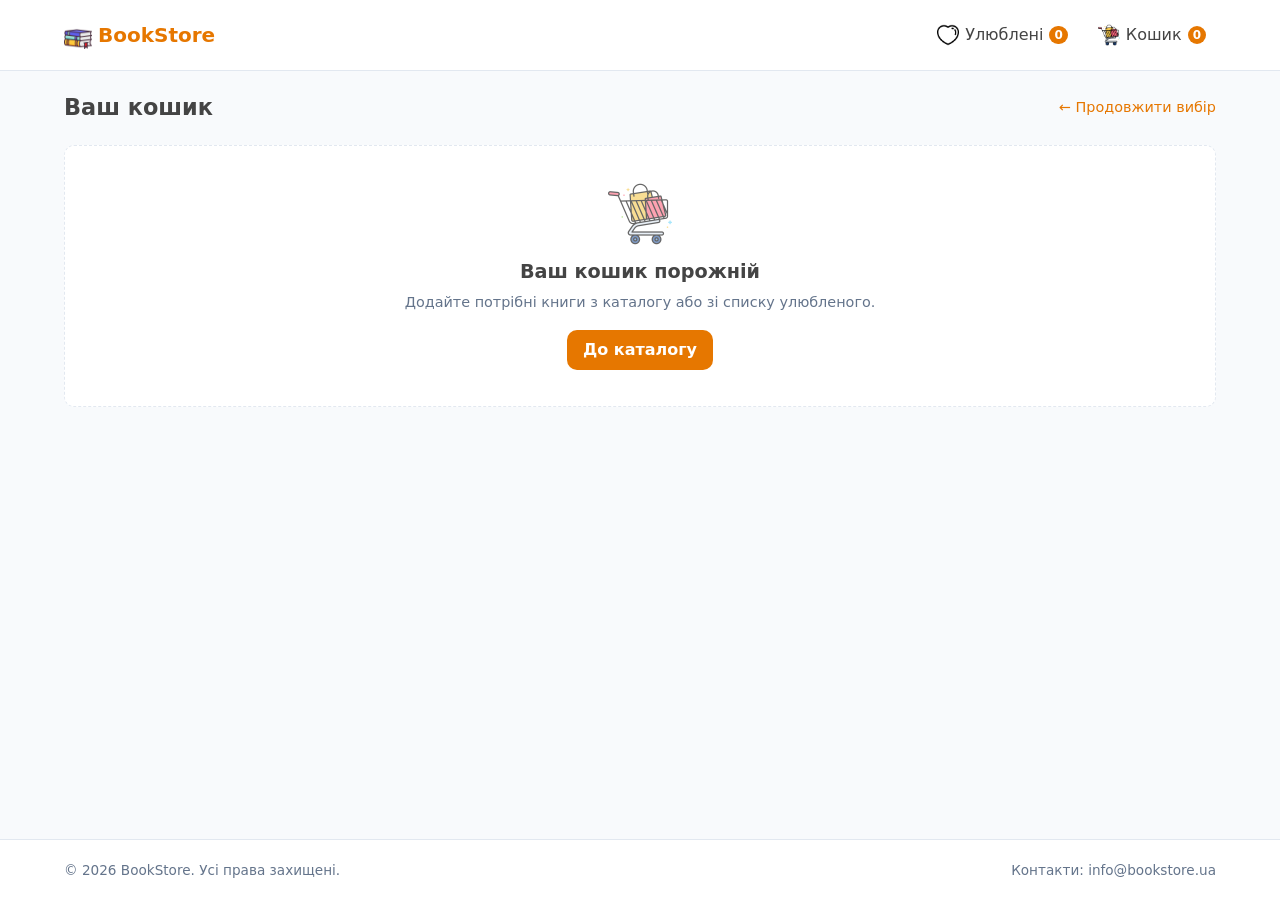
==== cart.html @ f77ba821 "first commit" ====
<!doctype html>
<html lang="uk">
  <head>
    <meta charset="UTF-8" />
    <meta name="viewport" content="width=device-width, initial-scale=1.0" />
    <title>BookStore — Кошик</title>

    <link rel="stylesheet" href="css/base.css" />
    <link rel="stylesheet" href="css/layout.css" />
    <link rel="stylesheet" href="css/components/cart-item.css" />
    <link rel="stylesheet" href="css/components/buttons.css" />
  </head>
  <body>
    <header class="header"></header>

    <main class="main container">
      <div class="page-header">
        <h1 class="page-title">Ваш кошик</h1>
        <a href="index.html" class="back-link">← Продовжити вибір</a>
      </div>

      <div class="cart-layout" id="cart-content">
        <section class="cart-items" id="cart-items-container"></section>

        <aside class="cart-summary">
          <h2 class="cart-summary__title">Підсумок замовлення</h2>
          <div class="cart-summary__row">
            <span>Кількість товарів:</span>
            <span id="summary-total-count">0 шт.</span>
          </div>
          <div class="cart-summary__row cart-summary__row--total">
            <span>Разом:</span>
            <span id="summary-total-price">0 грн</span>
          </div>
          <button
            type="button"
            class="btn btn--primary btn--block"
            id="checkout-button"
          >
            Оформити замовлення
          </button>
        </aside>
      </div>

      <div class="empty-state is-hidden" id="cart-empty">
        <div class="empty-state__icon-wrap">
          <img
            src="img/icons/shopping-cart.png"
            alt="Кошик"
            class="empty-state__img"
          />
        </div>
        <h2 class="empty-state__title">Ваш кошик порожній</h2>
        <p class="empty-state__description">
          Додайте потрібні книги з каталогу або зі списку улюбленого.
        </p>
        <a href="index.html" class="btn btn--primary">До каталогу</a>
      </div>
    </main>

    <footer class="footer"></footer>

    <script type="module" src="js/pages/cart-page.js"></script>
  </body>
</html>
---- css/base.css ----
:root {
  --primary: #e67700;
  --primary-hover: #f08800;
  --bg-page: #f8fafc;
  --bg-card: #ffffff;
  --text-main: #444;
  --text-muted: #64748b;
  --border: #e2e8f0;
  --danger: #ef4444;
  --radius: 10px;
  --shadow: 0 4px 10px rgba(0, 0, 0, 0.05);
  --transition: all 0.25s ease-in-out;
}

*,
*::before,
*::after {
  box-sizing: border-box;
  margin: 0;
  padding: 0;
}

body {
  font-family:
    system-ui,
    -apple-system,
    sans-serif;
  background-color: var(--bg-page);
  color: var(--text-main);
  line-height: 1.5;
  display: flex;
  flex-direction: column;
  min-height: 100vh;
}

a {
  text-decoration: none;
  color: inherit;
}

button,
input,
select {
  font: inherit;
}

img {
  max-width: 100%;
  display: block;
}

.container {
  width: 100%;
  padding: 0 16px;
  margin: 0 auto;
}

@media (min-width: 1200px) {
  .container {
    max-width: 1200px;
    padding: 0 24px;
  }
}

.is-hidden {
  display: none !important;
}

/* Базові CSS-анімації */
@keyframes fadeIn {
  from {
    opacity: 0;
    transform: translateY(6px);
  }
  to {
    opacity: 1;
    transform: translateY(0);
  }
}

.card,
.cart-item,
.empty-state {
  animation: fadeIn 0.3s ease-in-out;
}
---- css/layout.css ----
/* HEADER: Мобільний за замовчуванням */
.header {
  background: var(--bg-card);
  border-bottom: 1px solid var(--border);
  position: sticky;
  top: 0;
  z-index: 100;
}

.header__container {
  display: flex;
  flex-wrap: wrap;
  align-items: center;
  justify-content: space-between;
  gap: 12px;
  padding-top: 12px;
  padding-bottom: 12px;
}

.logo {
  font-size: 1.25rem;
  font-weight: 700;
  color: var(--primary);
  display: flex;
  align-items: center;
  gap: 6px;
}

/* Іконка логотипу */
.logo__icon-img {
  width: 28px;
  height: 28px;
  object-fit: contain;
}

/* Іконки в навігації та пошуку */
.icon-img {
  width: 22px;
  height: 22px;
  object-fit: contain;
  display: block;
}

.icon-img--search {
  width: 18px;
  height: 18px;
  opacity: 0.7;
  transition: var(--transition);
}

.search-bar__button:hover .icon-img--search {
  opacity: 1;
}

/* Порожні блоки */
.empty-state__icon-wrap {
  display: flex;
  justify-content: center;
  margin-bottom: 12px;
}

.empty-state__img {
  width: 64px;
  height: 64px;
  object-fit: contain;
  opacity: 0.6;
}

.search-bar {
  order: 3;
  width: 100%;
  position: relative;
  display: flex;
  align-items: center;
}

.search-bar__input {
  width: 100%;
  padding: 8px 36px 8px 12px;
  border: 1px solid var(--border);
  border-radius: var(--radius);
  background: var(--bg-page);
  outline: none;
  transition: var(--transition);
}

.search-bar__input:focus {
  border-color: var(--primary);
  background: var(--bg-card);
}

.search-bar__icon {
  width: 20px;
  position: absolute;
  right: 12px;
  pointer-events: none;
}

.header__nav {
  display: flex;
  align-items: center;
  gap: 10px;
}

.nav-button {
  display: flex;
  align-items: center;
  gap: 6px;
  padding: 6px 10px;
  border-radius: var(--radius);
  transition: var(--transition);
  position: relative;
}

.nav-button__text {
  display: none; /* Приховано на мобільних */
}

.nav-button:hover,
.nav-button.active {
  background-color: var(--bg-page);
  color: var(--primary);
}

.nav-button__icon {
  width: 20px;
}

/* MAIN ТА CONTENT: Mobile First */
.main {
  flex: 1;
  padding-top: 20px;
  padding-bottom: 32px;
}

.content-layout {
  display: flex;
  flex-direction: column;
  gap: 24px;
}

.page-header {
  display: flex;
  align-items: center;
  justify-content: space-between;
  margin-bottom: 20px;
}

.page-title {
  font-size: 1.4rem;
  font-weight: 700;
}

.back-link {
  color: var(--primary);
  font-size: 0.9rem;
  transition: var(--transition);
}

.back-link:hover {
  text-decoration: underline;
}

.catalog__header {
  display: flex;
  justify-content: space-between;
  align-items: baseline;
  margin-bottom: 16px;
}

.catalog__title {
  font-size: 1.25rem;
  font-weight: 700;
}

.catalog__count {
  font-size: 0.85rem;
  color: var(--text-muted);
}

.catalog__grid {
  display: grid;
  grid-template-columns: 1fr;
  gap: 16px;
}

/* Empty State */
.empty-state,
.catalog__empty {
  text-align: center;
  padding: 36px 16px;
  background: var(--bg-card);
  border: 1px dashed var(--border);
  border-radius: var(--radius);
  margin-top: 16px;
}

.empty-state__icon {
  font-size: 2.5rem;
  margin-bottom: 8px;
}

.empty-state__title {
  font-size: 1.2rem;
  margin-bottom: 6px;
}

.empty-state__description {
  color: var(--text-muted);
  font-size: 0.9rem;
  margin-bottom: 16px;
}

/* FOOTER */
.footer {
  background: var(--bg-card);
  border-top: 1px solid var(--border);
  padding: 20px 0;
  margin-top: auto;
}

.footer__container {
  display: flex;
  flex-direction: column;
  gap: 8px;
  align-items: center;
  text-align: center;
  color: var(--text-muted);
  font-size: 0.85rem;
}

/* --- АДАПТИВНІСТЬ: Планшети (min-width: 640px) --- */
@media (min-width: 640px) {
  .catalog__grid {
    grid-template-columns: repeat(2, 1fr);
  }

  .nav-button__text {
    display: inline;
  }
}

/* --- АДАПТИВНІСТЬ: Десктопи (min-width: 992px) --- */
@media (min-width: 992px) {
  .header__container {
    flex-wrap: nowrap;
    height: 70px;
    padding-top: 0;
    padding-bottom: 0;
  }

  .search-bar {
    order: 0;
    max-width: 480px;
  }

  .content-layout {
    display: grid;
    grid-template-columns: 260px 1fr; /* Зліва фільтр, справа сітка товарів */
    gap: 32px;
    align-items: start;
  }

  .catalog__grid {
    grid-template-columns: repeat(3, 1fr);
    gap: 20px;
  }

  .footer__container {
    flex-direction: row;
    justify-content: space-between;
  }
}
---- css/components/cart-item.css ----
.cart-layout {
  display: flex;
  flex-direction: column;
  gap: 24px;
}

.cart-items {
  display: flex;
  flex-direction: column;
  gap: 12px;
}

.cart-item {
  background: var(--bg-card);
  border: 1px solid var(--border);
  border-radius: var(--radius);
  padding: 12px;
  display: flex;
  flex-direction: column;
  gap: 12px;
  box-shadow: var(--shadow);
}

.cart-item__image {
  width: 70px;
  height: 95px;
  object-fit: cover;
  border-radius: 6px;
}

.cart-item__info {
  flex: 1;
}

.cart-item__title {
  font-size: 1rem;
  font-weight: 600;
  margin-bottom: 4px;
}

.cart-item__author {
  font-size: 0.8rem;
  color: var(--text-muted);
  margin-bottom: 6px;
}

.cart-item__price {
  font-weight: 700;
  color: var(--primary);
}

.cart-item__controls {
  display: flex;
  align-items: center;
  justify-content: space-between;
  width: 100%;
}

.cart-item__quantity-btn {
  width: 28px;
  height: 28px;
  background: var(--bg-page);
  border: 1px solid var(--border);
  border-radius: 4px;
  cursor: pointer;
  font-weight: bold;
}

.cart-item__quantity {
  min-width: 20px;
  text-align: center;
  font-weight: 600;
}

.cart-item__remove-btn {
  background: none;
  border: none;
  cursor: pointer;
  font-size: 1.1rem;
}

.cart-summary {
  background: var(--bg-card);
  border: 1px solid var(--border);
  border-radius: var(--radius);
  padding: 16px;
  box-shadow: var(--shadow);
}

.cart-summary__title {
  font-size: 1.15rem;
  font-weight: 700;
  border-bottom: 1px solid var(--border);
  padding-bottom: 10px;
  margin-bottom: 12px;
}

.cart-summary__row {
  display: flex;
  justify-content: space-between;
  margin-bottom: 10px;
  color: var(--text-muted);
}

.cart-summary__row--total {
  font-size: 1.15rem;
  font-weight: 700;
  color: var(--text-main);
  border-top: 1px solid var(--border);
  padding-top: 12px;
  margin-top: 12px;
  margin-bottom: 16px;
}

/* Десктоп верстка кошика */
@media (min-width: 768px) {
  .cart-item {
    flex-direction: row;
    align-items: center;
  }

  .cart-item__controls {
    width: auto;
    gap: 12px;
  }
}

@media (min-width: 992px) {
  .cart-layout {
    display: grid;
    grid-template-columns: 1fr 320px;
    gap: 32px;
    align-items: start;
  }
}
---- css/components/buttons.css ----
.btn {
  display: inline-flex;
  align-items: center;
  justify-content: center;
  padding: 8px 16px;
  border-radius: var(--radius);
  border: none;
  font-weight: 600;
  cursor: pointer;
  transition: var(--transition);
}

.btn--primary {
  background: var(--primary);
  color: #fff;
}

.btn--primary:hover {
  background: var(--primary-hover);
}

.btn--sm {
  padding: 6px 10px;
  font-size: 0.85rem;
}

.btn--block {
  width: 100%;
}

.badge {
  display: inline-flex;
  align-items: center;
  justify-content: center;
  min-width: 18px;
  height: 18px;
  padding: 0 5px;
  border-radius: 9px;
  font-size: 0.75rem;
  font-weight: 700;
  background: var(--primary);
  color: #fff;
}
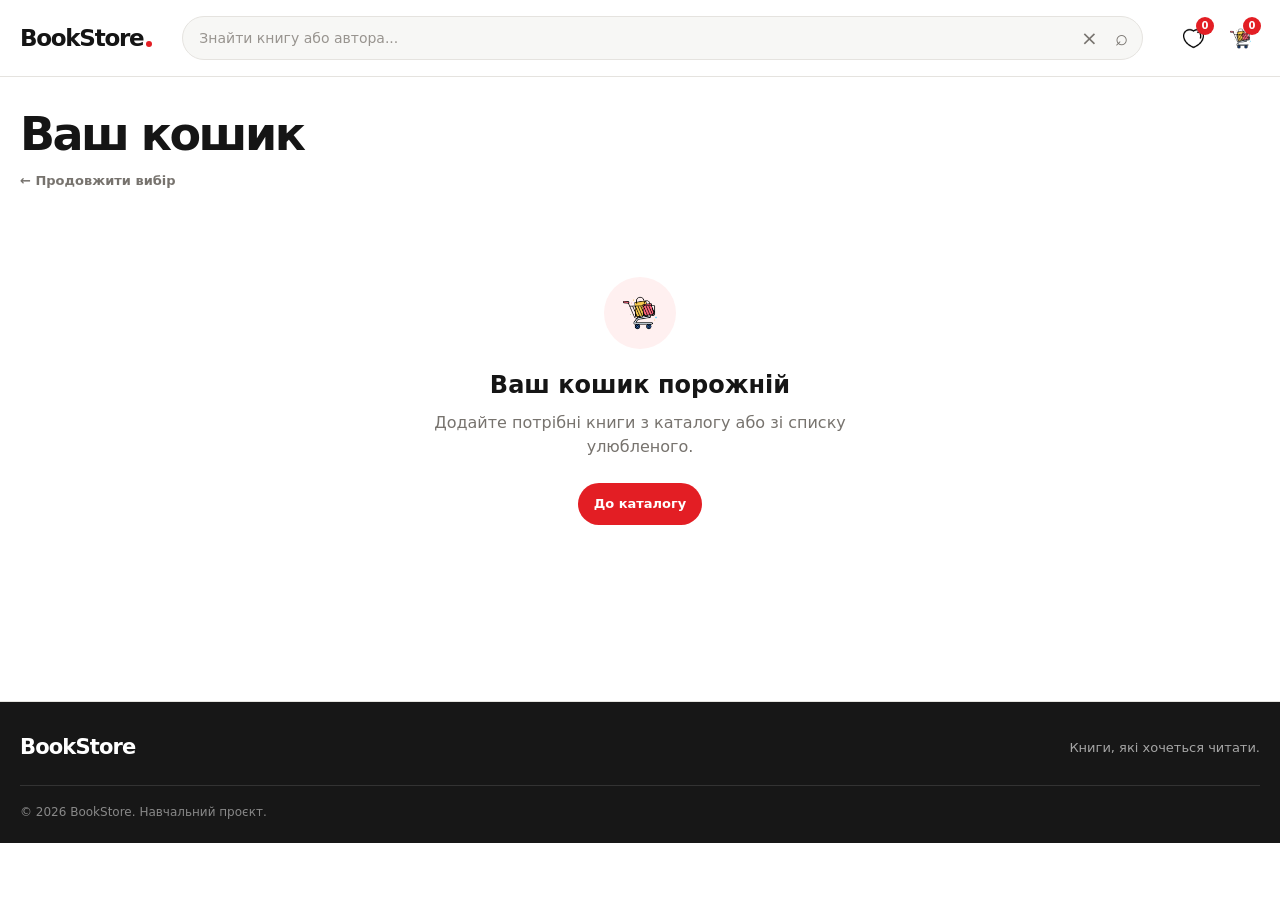
==== commit 7b1db3b4: "updating the site code and style" ====
--- a/cart.html
+++ b/cart.html
@@ -3,35 +3,42 @@
   <head>
     <meta charset="UTF-8" />
     <meta name="viewport" content="width=device-width, initial-scale=1.0" />
+    <meta name="description" content="Кошик BookStore" />
     <title>BookStore — Кошик</title>
+    <link rel="stylesheet" href="css/style.css" />
+    <link rel="icon" type="image/png" href="img/icons/book.png" />
+  </head>
 
-    <link rel="stylesheet" href="css/base.css" />
-    <link rel="stylesheet" href="css/layout.css" />
-    <link rel="stylesheet" href="css/components/cart-item.css" />
-    <link rel="stylesheet" href="css/components/buttons.css" />
-  </head>
   <body>
     <header class="header"></header>
 
     <main class="main container">
       <div class="page-header">
         <h1 class="page-title">Ваш кошик</h1>
-        <a href="index.html" class="back-link">← Продовжити вибір</a>
+
+        <a href="index.html" class="back-link"> ← Продовжити вибір </a>
       </div>
 
       <div class="cart-layout" id="cart-content">
-        <section class="cart-items" id="cart-items-container"></section>
+        <section
+          class="cart-items"
+          id="cart-items-container"
+          aria-label="Товари в кошику"
+        ></section>
 
-        <aside class="cart-summary">
+        <aside class="cart-summary" aria-label="Підсумок замовлення">
           <h2 class="cart-summary__title">Підсумок замовлення</h2>
+
           <div class="cart-summary__row">
             <span>Кількість товарів:</span>
             <span id="summary-total-count">0 шт.</span>
           </div>
+
           <div class="cart-summary__row cart-summary__row--total">
             <span>Разом:</span>
             <span id="summary-total-price">0 грн</span>
           </div>
+
           <button
             type="button"
             class="btn btn--primary btn--block"
@@ -42,19 +49,22 @@
         </aside>
       </div>
 
-      <div class="empty-state is-hidden" id="cart-empty">
+      <div class="empty-state is-hidden" id="cart-empty" role="status">
         <div class="empty-state__icon-wrap">
           <img
             src="img/icons/shopping-cart.png"
-            alt="Кошик"
+            alt=""
             class="empty-state__img"
           />
         </div>
+
         <h2 class="empty-state__title">Ваш кошик порожній</h2>
+
         <p class="empty-state__description">
           Додайте потрібні книги з каталогу або зі списку улюбленого.
         </p>
-        <a href="index.html" class="btn btn--primary">До каталогу</a>
+
+        <a href="index.html" class="btn btn--primary"> До каталогу </a>
       </div>
     </main>
 
--- a/css/style.css
+++ b/css/style.css
@@ -0,0 +1,6 @@
+@import "base.css";
+@import "layout.css";
+@import "components/buttons.css";
+@import "components/card.css";
+@import "components/filters.css";
+@import "components/cart-item.css";
